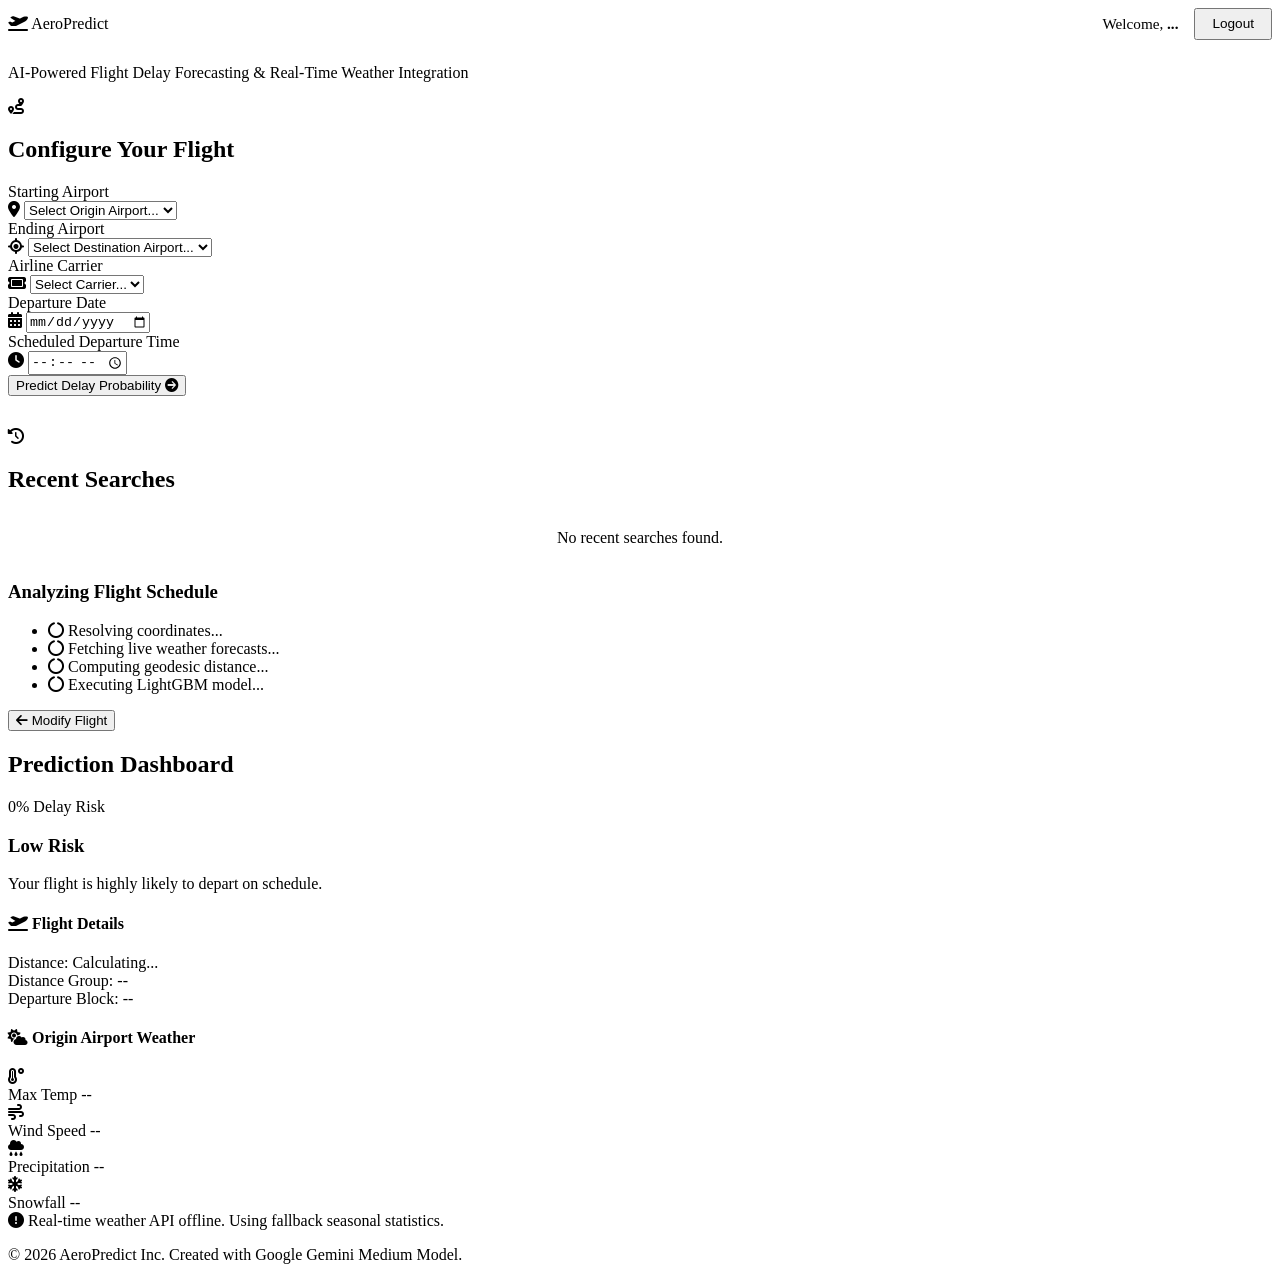
==== flight_delay_app/static/app.html @ 272f3f26 "All Features are working" ====
<!DOCTYPE html>
<html lang="en">
<head>
    <meta charset="UTF-8">
    <meta name="viewport" content="width=device-width, initial-scale=1.0">
    <title>AeroPredict | Advanced Flight Delay Forecasting</title>
    <!-- Google Fonts -->
    <link rel="preconnect" href="https://fonts.googleapis.com">
    <link rel="preconnect" href="https://fonts.gstatic.com" crossorigin>
    <link href="https://fonts.googleapis.com/css2?family=Inter:wght@300;400;500;600&family=Outfit:wght@400;500;600;700;800&display=swap" rel="stylesheet">
    <!-- FontAwesome Icons -->
    <link rel="stylesheet" href="https://cdnjs.cloudflare.com/ajax/libs/font-awesome/6.4.0/css/all.min.css">
    <!-- Custom CSS -->
    <link rel="stylesheet" href="/style.css">
</head>
<body>
    <div class="bg-gradient"></div>
    <div class="bg-glow"></div>

    <div class="app-container">
        <!-- Header Section -->
        <header class="app-header animate-fade-in">
            <div class="header-top" style="display: flex; justify-content: space-between; align-items: center; margin-bottom: 1.5rem;">
                <div class="logo" style="margin-bottom: 0;">
                    <i class="fa-solid fa-plane-departure brand-icon"></i>
                    <span class="brand-name">Aero<span>Predict</span></span>
                </div>
                <div class="user-profile" style="display: flex; align-items: center; gap: 1rem;">
                    <span id="welcome-message" style="color: var(--text-muted); font-size: 0.95rem;">Welcome, <strong id="user-name-display" style="color: var(--text-main);">...</strong></span>
                    <button id="logout-btn" class="nav-btn btn-secondary" style="padding: 0.4rem 1rem; font-size: 0.85rem; cursor: pointer;">Logout</button>
                </div>
            </div>
            <p class="brand-tagline">AI-Powered Flight Delay Forecasting & Real-Time Weather Integration</p>
        </header>

        <main class="main-content">
            <!-- Form Card -->
            <section class="card form-card animate-slide-up" id="prediction-section">
                <div class="card-header">
                    <i class="fa-solid fa-route card-icon"></i>
                    <h2>Configure Your Flight</h2>
                </div>
                <form id="delay-form">
                    <div class="form-grid">
                        <!-- Origin Airport -->
                        <div class="input-group">
                            <label for="start_airport">Starting Airport</label>
                            <div class="select-wrapper">
                                <i class="fa-solid fa-location-dot input-icon"></i>
                                <select id="start_airport" required>
                                    <option value="" disabled selected>Select Origin Airport...</option>
                                </select>
                            </div>
                        </div>

                        <!-- Destination Airport -->
                        <div class="input-group">
                            <label for="end_airport">Ending Airport</label>
                            <div class="select-wrapper">
                                <i class="fa-solid fa-location-crosshairs input-icon"></i>
                                <select id="end_airport" required>
                                    <option value="" disabled selected>Select Destination Airport...</option>
                                </select>
                            </div>
                        </div>

                        <!-- Airline Carrier -->
                        <div class="input-group full-width">
                            <label for="carrier">Airline Carrier</label>
                            <div class="select-wrapper">
                                <i class="fa-solid fa-ticket input-icon"></i>
                                <select id="carrier" required>
                                    <option value="" disabled selected>Select Carrier...</option>
                                </select>
                            </div>
                        </div>

                        <!-- Date -->
                        <div class="input-group">
                            <label for="date">Departure Date</label>
                            <div class="input-wrapper">
                                <i class="fa-solid fa-calendar-days input-icon"></i>
                                <input type="date" id="date" required>
                            </div>
                        </div>

                        <!-- Time -->
                        <div class="input-group">
                            <label for="time">Scheduled Departure Time</label>
                            <div class="input-wrapper">
                                <i class="fa-solid fa-clock input-icon"></i>
                                <input type="time" id="time" required>
                            </div>
                        </div>
                    </div>

                    <button type="submit" class="submit-btn" id="submit-btn">
                        <span>Predict Delay Probability</span>
                        <i class="fa-solid fa-circle-arrow-right btn-icon"></i>
                    </button>
                </form>
            </section>

            <!-- Recent Searches Card -->
            <section class="card form-card animate-slide-up" id="history-section" style="margin-top: 2rem;">
                <div class="card-header">
                    <i class="fa-solid fa-clock-rotate-left card-icon"></i>
                    <h2>Recent Searches</h2>
                </div>
                <div id="history-list" class="history-grid">
                    <p class="history-empty" style="color: var(--text-muted); text-align: center; padding: 1rem;">No recent searches found.</p>
                </div>
            </section>

            <!-- Loading overlay -->
            <div class="loading-overlay hidden" id="loading-overlay">
                <div class="loader-card">
                    <div class="radar-spin">
                        <div class="radar-line"></div>
                    </div>
                    <h3 id="loader-title">Analyzing Flight Schedule</h3>
                    <ul class="loader-steps">
                        <li id="step-coords" class="pending"><i class="fa-solid fa-circle-notch fa-spin"></i> Resolving coordinates...</li>
                        <li id="step-weather" class="pending"><i class="fa-solid fa-circle-notch"></i> Fetching live weather forecasts...</li>
                        <li id="step-distance" class="pending"><i class="fa-solid fa-circle-notch"></i> Computing geodesic distance...</li>
                        <li id="step-model" class="pending"><i class="fa-solid fa-circle-notch"></i> Executing LightGBM model...</li>
                    </ul>
                </div>
            </div>

            <!-- Results Card -->
            <section class="card results-card hidden animate-slide-up" id="results-section">
                <div class="results-header">
                    <button class="back-btn" id="back-btn">
                        <i class="fa-solid fa-arrow-left"></i> Modify Flight
                    </button>
                    <h2>Prediction Dashboard</h2>
                </div>

                <div class="results-grid">
                    <!-- Gauge Score -->
                    <div class="gauge-container">
                        <div class="gauge-card">
                            <div class="gauge-track">
                                <div class="gauge-fill" id="gauge-fill"></div>
                                <div class="gauge-cover">
                                    <span class="gauge-percent" id="gauge-value">0%</span>
                                    <span class="gauge-label">Delay Risk</span>
                                </div>
                            </div>
                            <h3 id="risk-category" class="risk-low">Low Risk</h3>
                            <p id="risk-desc">Your flight is highly likely to depart on schedule.</p>
                        </div>
                    </div>

                    <!-- Metrics details -->
                    <div class="metrics-details">
                        <!-- Flight Details Card -->
                        <div class="sub-card flight-metrics">
                            <h4><i class="fa-solid fa-plane-departure"></i> Flight Details</h4>
                            <div class="metric-row">
                                <span class="label">Distance:</span>
                                <span class="value" id="res-distance">Calculating...</span>
                            </div>
                            <div class="metric-row">
                                <span class="label">Distance Group:</span>
                                <span class="value" id="res-dist-group">--</span>
                            </div>
                            <div class="metric-row">
                                <span class="label">Departure Block:</span>
                                <span class="value" id="res-dep-block">--</span>
                            </div>
                        </div>

                        <!-- Weather Details Card -->
                        <div class="sub-card weather-metrics">
                            <h4><i class="fa-solid fa-cloud-sun"></i> Origin Airport Weather</h4>
                            <div class="weather-grid-details">
                                <div class="weather-item">
                                    <i class="fa-solid fa-temperature-high weather-icon temp"></i>
                                    <div class="weather-data">
                                        <span class="label">Max Temp</span>
                                        <span class="value" id="res-tmax">--</span>
                                    </div>
                                </div>
                                <div class="weather-item">
                                    <i class="fa-solid fa-wind weather-icon wind"></i>
                                    <div class="weather-data">
                                        <span class="label">Wind Speed</span>
                                        <span class="value" id="res-wind">--</span>
                                    </div>
                                </div>
                                <div class="weather-item">
                                    <i class="fa-solid fa-cloud-rain weather-icon rain"></i>
                                    <div class="weather-data">
                                        <span class="label">Precipitation</span>
                                        <span class="value" id="res-prcp">--</span>
                                    </div>
                                </div>
                                <div class="weather-item">
                                    <i class="fa-solid fa-snowflake weather-icon snow"></i>
                                    <div class="weather-data">
                                        <span class="label">Snowfall</span>
                                        <span class="value" id="res-snow">--</span>
                                    </div>
                                </div>
                            </div>
                            <div class="fallback-note hidden" id="weather-fallback-note">
                                <i class="fa-solid fa-circle-exclamation"></i> Real-time weather API offline. Using fallback seasonal statistics.
                            </div>
                        </div>
                    </div>
                </div>
            </section>
        </main>
        
        <footer class="app-footer animate-fade-in">
            <p>&copy; 2026 AeroPredict Inc. Created with Google Gemini Medium Model.</p>
        </footer>
    </div>

    <!-- Custom Script -->
    <script src="/script.js"></script>
</body>
</html>
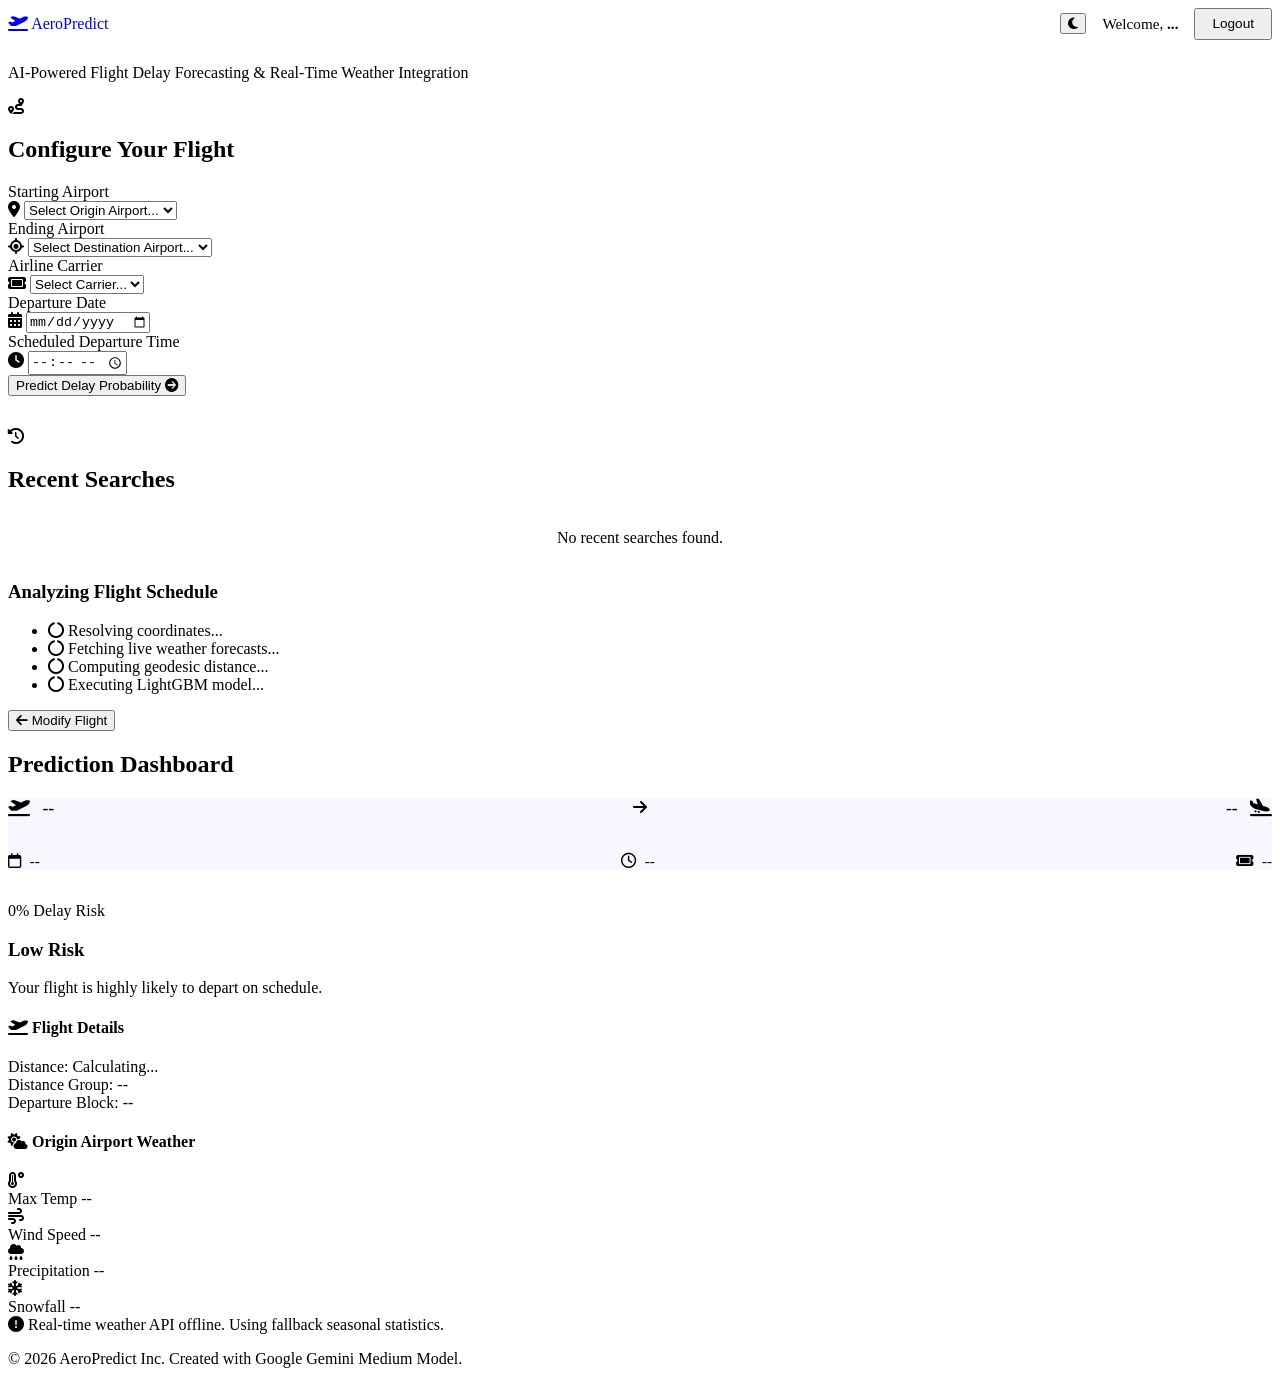
==== commit 5e77e0fa: "Added Dark and light theme and ui enhancements" ====
--- a/flight_delay_app/static/app.html
+++ b/flight_delay_app/static/app.html
@@ -1,5 +1,5 @@
 <!DOCTYPE html>
-<html lang="en">
+<html lang="en" data-theme="dark">
 <head>
     <meta charset="UTF-8">
     <meta name="viewport" content="width=device-width, initial-scale=1.0">
@@ -11,7 +11,9 @@
     <!-- FontAwesome Icons -->
     <link rel="stylesheet" href="https://cdnjs.cloudflare.com/ajax/libs/font-awesome/6.4.0/css/all.min.css">
     <!-- Custom CSS -->
-    <link rel="stylesheet" href="/style.css">
+    <link rel="stylesheet" href="/style.css?v=3">
+    <!-- Anti-FOUC: apply saved theme immediately -->
+    <script>document.documentElement.setAttribute('data-theme', localStorage.getItem('aeropredict_theme') || 'dark');</script>
 </head>
 <body>
     <div class="bg-gradient"></div>
@@ -21,16 +23,23 @@
         <!-- Header Section -->
         <header class="app-header animate-fade-in">
             <div class="header-top" style="display: flex; justify-content: space-between; align-items: center; margin-bottom: 1.5rem;">
-                <div class="logo" style="margin-bottom: 0;">
+                <a href="/" class="logo logo-link" style="margin-bottom: 0; text-decoration: none;">
                     <i class="fa-solid fa-plane-departure brand-icon"></i>
                     <span class="brand-name">Aero<span>Predict</span></span>
-                </div>
+                </a>
                 <div class="user-profile" style="display: flex; align-items: center; gap: 1rem;">
+                    <button class="theme-toggle" id="theme-toggle-btn" aria-label="Toggle dark/light mode" title="Toggle theme">
+                        <div class="toggle-track">
+                            <div class="toggle-thumb">
+                                <i class="fa-solid fa-moon" id="theme-icon"></i>
+                            </div>
+                        </div>
+                    </button>
                     <span id="welcome-message" style="color: var(--text-muted); font-size: 0.95rem;">Welcome, <strong id="user-name-display" style="color: var(--text-main);">...</strong></span>
                     <button id="logout-btn" class="nav-btn btn-secondary" style="padding: 0.4rem 1rem; font-size: 0.85rem; cursor: pointer;">Logout</button>
                 </div>
             </div>
-            <p class="brand-tagline">AI-Powered Flight Delay Forecasting & Real-Time Weather Integration</p>
+            <p class="brand-tagline">AI-Powered Flight Delay Forecasting &amp; Real-Time Weather Integration</p>
         </header>
 
         <main class="main-content">
@@ -135,6 +144,26 @@
                         <i class="fa-solid fa-arrow-left"></i> Modify Flight
                     </button>
                     <h2>Prediction Dashboard</h2>
+                </div>
+
+                <!-- Current Search Overview -->
+                <div class="sub-card" style="margin-bottom: 2rem; background: rgba(99, 102, 241, 0.05); border-color: rgba(99, 102, 241, 0.2);">
+                    <div style="display: flex; align-items: center; justify-content: space-between; margin-bottom: 1rem;">
+                        <div style="flex: 1; text-align: left; font-size: 1.1rem; font-weight: 600;">
+                            <i class="fa-solid fa-plane-departure" style="color: var(--primary); margin-right: 0.5rem;"></i> <span id="res-start-airport">--</span>
+                        </div>
+                        <div style="padding: 0 1rem; color: var(--primary);">
+                            <i class="fa-solid fa-arrow-right"></i>
+                        </div>
+                        <div style="flex: 1; text-align: right; font-size: 1.1rem; font-weight: 600;">
+                            <span id="res-end-airport">--</span> <i class="fa-solid fa-plane-arrival" style="color: var(--primary); margin-left: 0.5rem;"></i>
+                        </div>
+                    </div>
+                    <div style="display: flex; justify-content: space-between; align-items: center; color: var(--text-muted); font-size: 0.95rem; border-top: 1px solid rgba(255,255,255,0.05); padding-top: 1rem;">
+                        <span><i class="fa-regular fa-calendar" style="margin-right: 0.3rem;"></i> <span id="res-date">--</span></span>
+                        <span><i class="fa-regular fa-clock" style="margin-right: 0.3rem;"></i> <span id="res-time">--</span></span>
+                        <span><i class="fa-solid fa-ticket" style="margin-right: 0.3rem;"></i> <span id="res-carrier">--</span></span>
+                    </div>
                 </div>
 
                 <div class="results-grid">
@@ -220,6 +249,6 @@
     </div>
 
     <!-- Custom Script -->
-    <script src="/script.js"></script>
+    <script src="/script.js?v=3"></script>
 </body>
 </html>
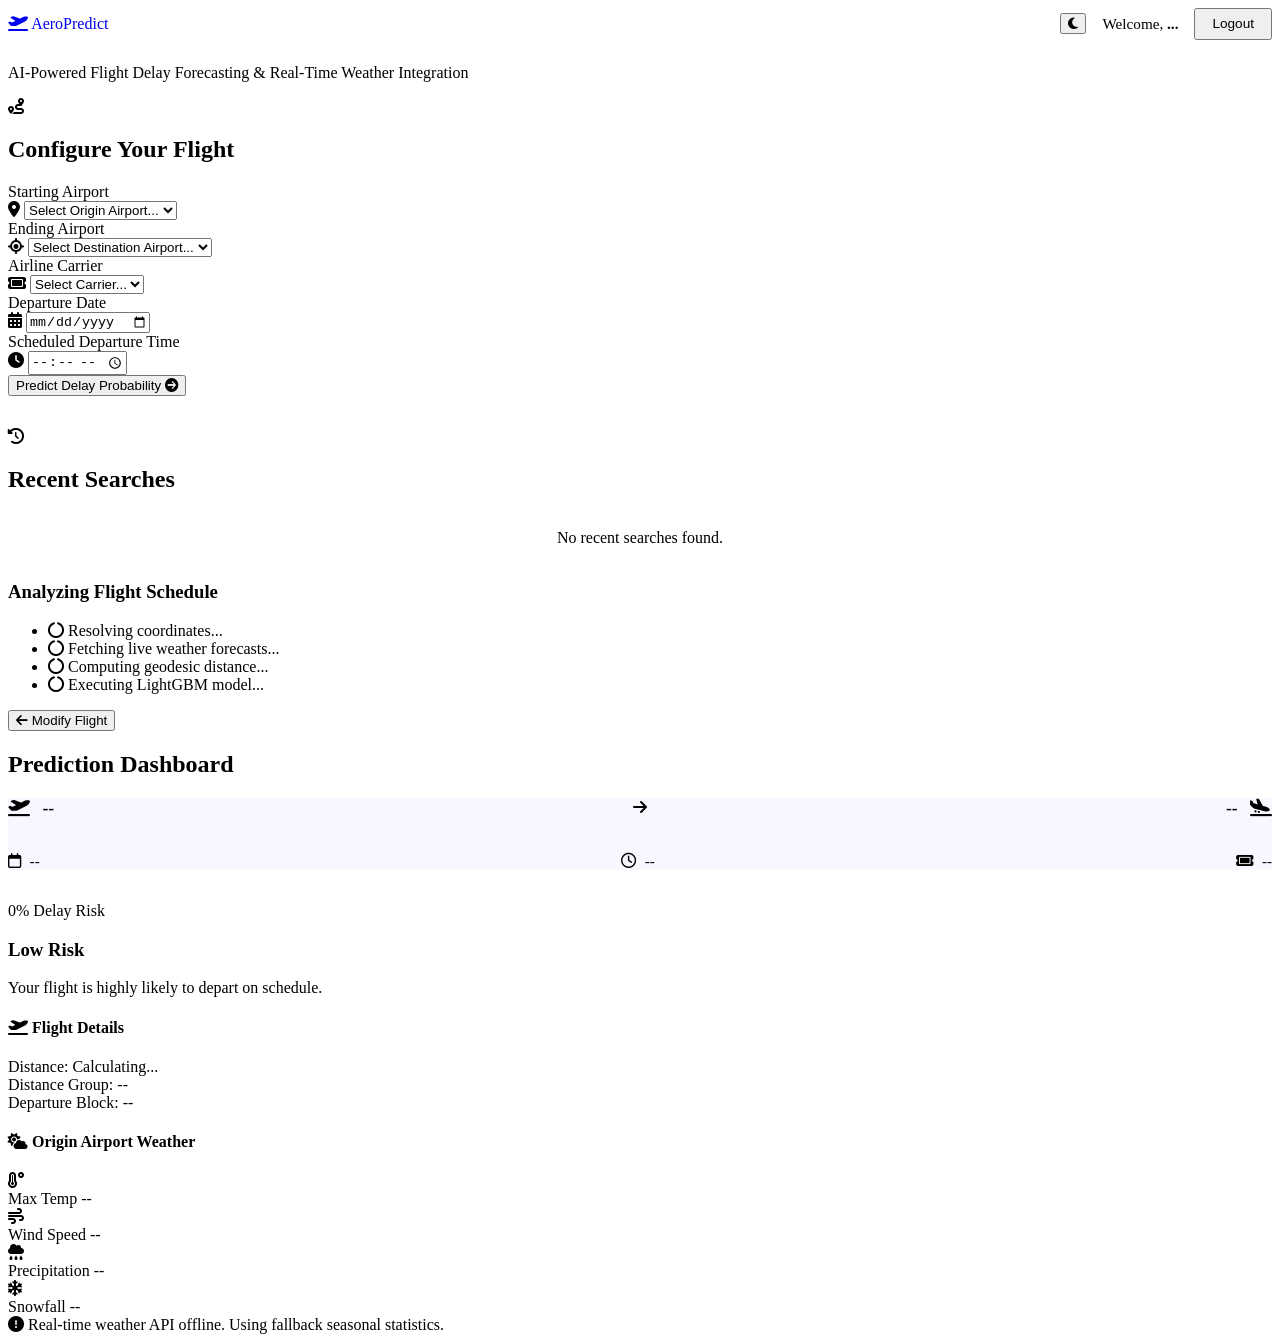
==== commit 06b18290: "Enhanced UI and fixed the bugs" ====
--- a/flight_delay_app/static/app.html
+++ b/flight_delay_app/static/app.html
@@ -11,7 +11,7 @@
     <!-- FontAwesome Icons -->
     <link rel="stylesheet" href="https://cdnjs.cloudflare.com/ajax/libs/font-awesome/6.4.0/css/all.min.css">
     <!-- Custom CSS -->
-    <link rel="stylesheet" href="/style.css?v=3">
+    <link rel="stylesheet" href="/style.css?v=4">
     <!-- Anti-FOUC: apply saved theme immediately -->
     <script>document.documentElement.setAttribute('data-theme', localStorage.getItem('aeropredict_theme') || 'dark');</script>
 </head>
@@ -243,12 +243,10 @@
             </section>
         </main>
         
-        <footer class="app-footer animate-fade-in">
-            <p>&copy; 2026 AeroPredict Inc. Created with Google Gemini Medium Model.</p>
-        </footer>
+        <!-- Footer removed as per user request -->
     </div>
 
     <!-- Custom Script -->
-    <script src="/script.js?v=3"></script>
+    <script src="/script.js?v=4"></script>
 </body>
 </html>
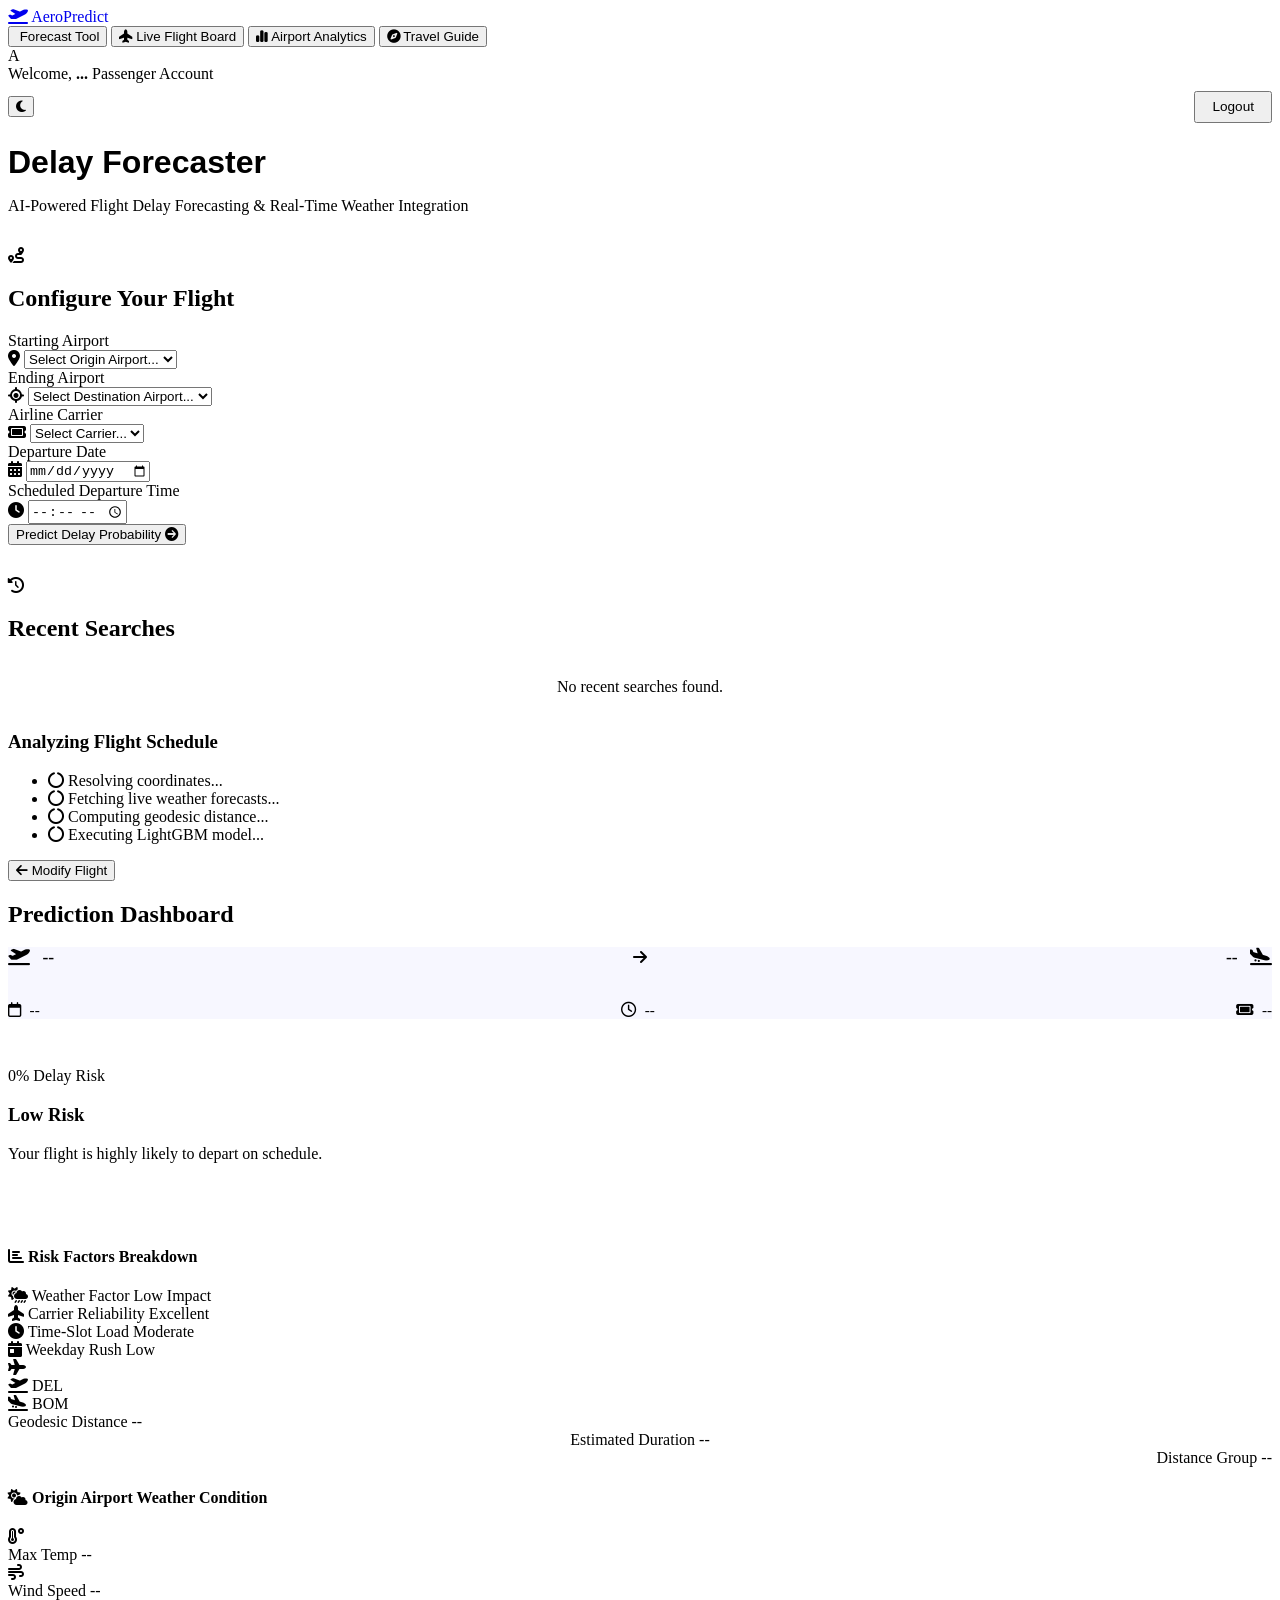
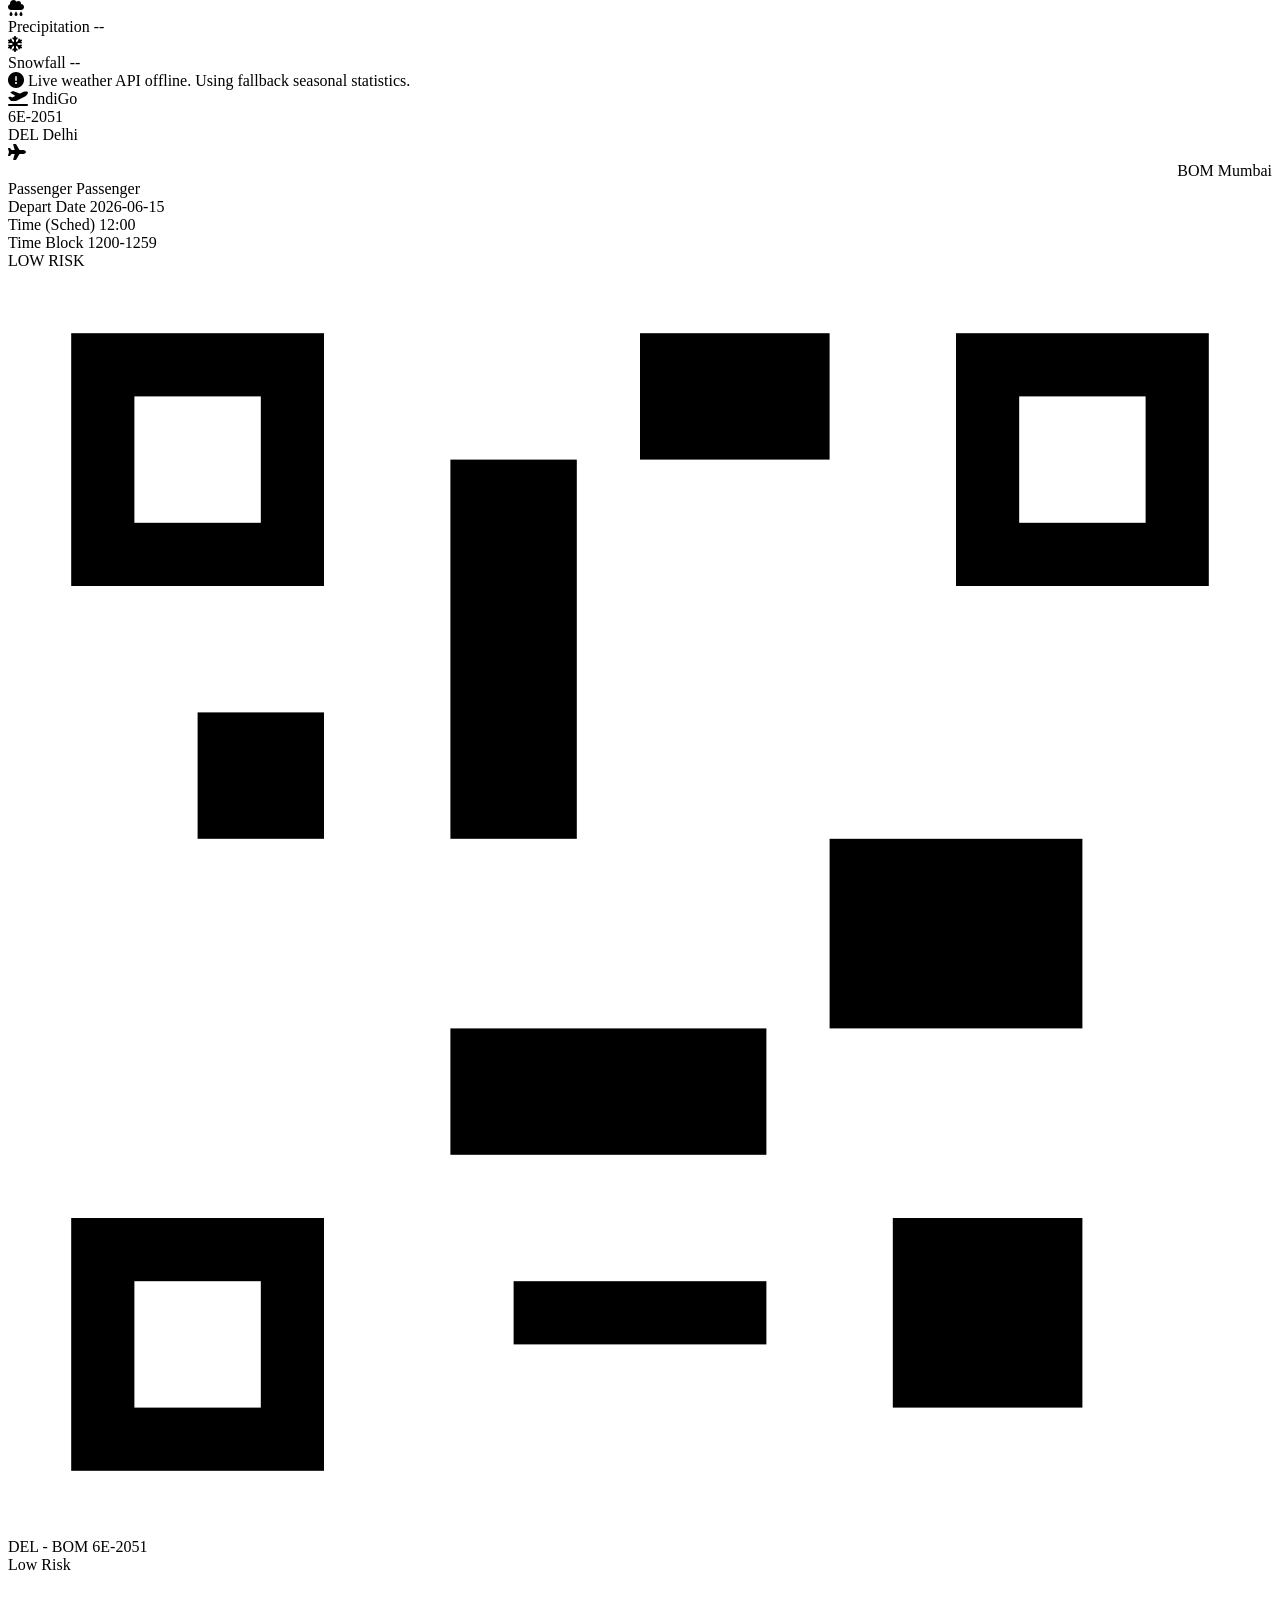
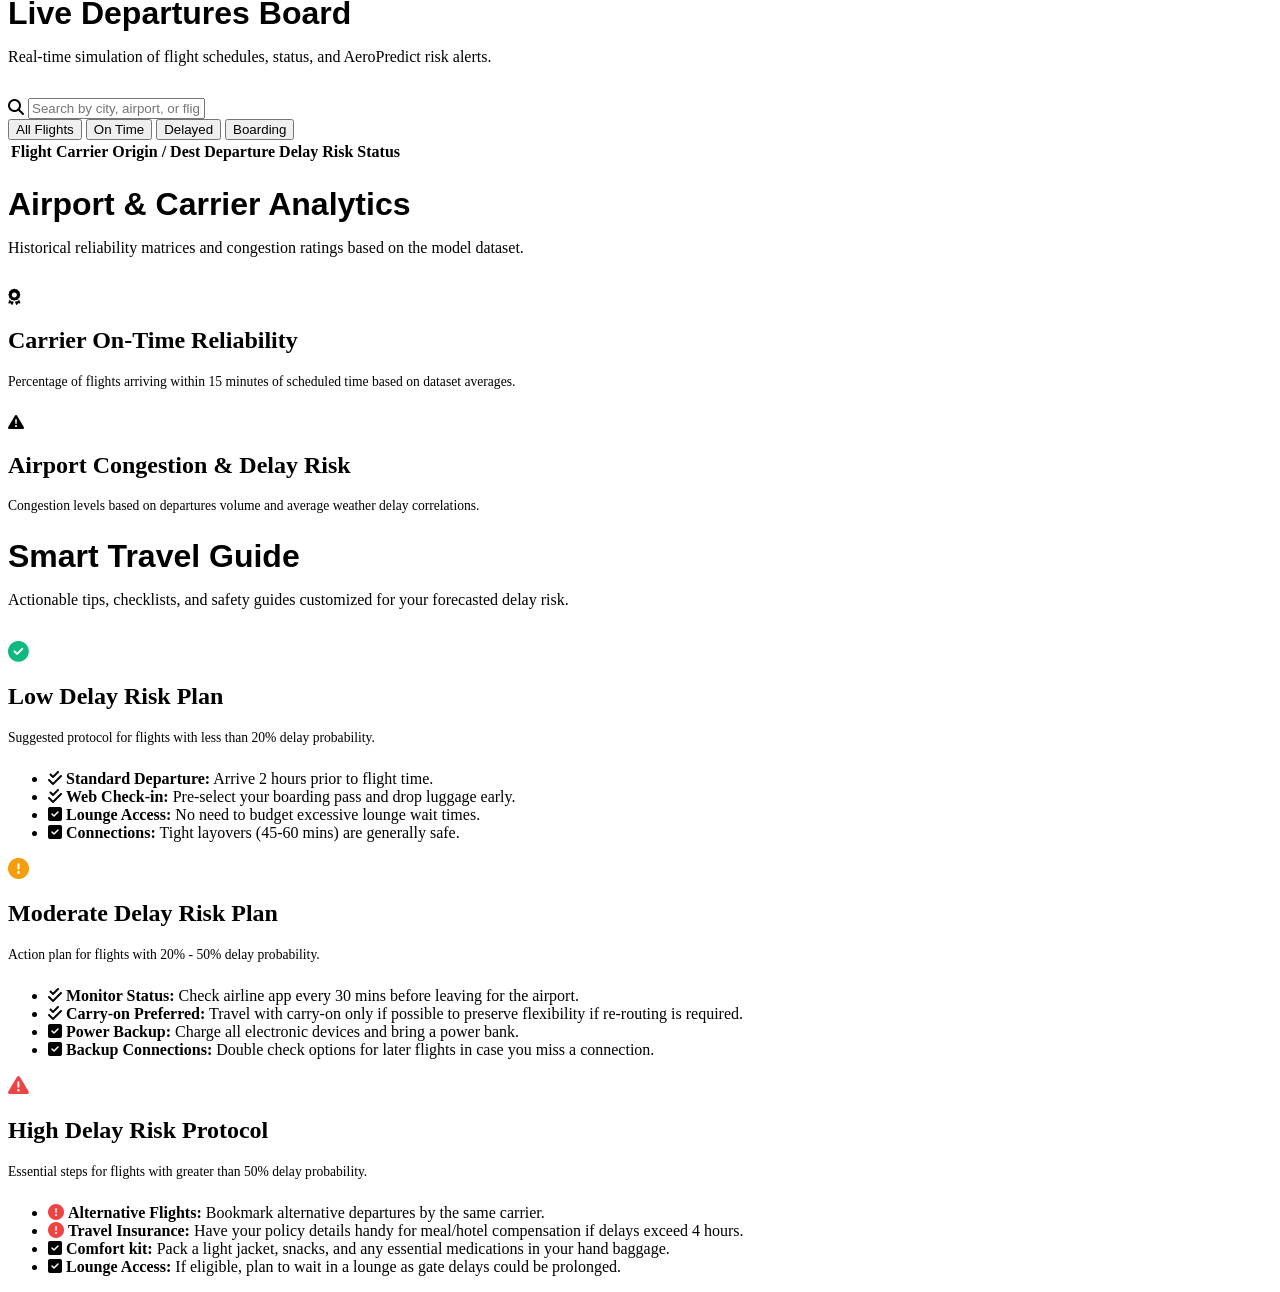
==== commit 801b7816: "Improved UI and added some functionality" ====
--- a/flight_delay_app/static/app.html
+++ b/flight_delay_app/static/app.html
@@ -19,15 +19,44 @@
     <div class="bg-gradient"></div>
     <div class="bg-glow"></div>
 
-    <div class="app-container">
-        <!-- Header Section -->
-        <header class="app-header animate-fade-in">
-            <div class="header-top" style="display: flex; justify-content: space-between; align-items: center; margin-bottom: 1.5rem;">
-                <a href="/" class="logo logo-link" style="margin-bottom: 0; text-decoration: none;">
+    <div class="dashboard-layout">
+        <!-- Sidebar Navigation -->
+        <aside class="sidebar animate-fade-in">
+            <div class="sidebar-header">
+                <a href="/" class="logo" style="text-decoration: none;">
                     <i class="fa-solid fa-plane-departure brand-icon"></i>
                     <span class="brand-name">Aero<span>Predict</span></span>
                 </a>
-                <div class="user-profile" style="display: flex; align-items: center; gap: 1rem;">
+            </div>
+            
+            <nav class="sidebar-nav">
+                <button class="sidebar-btn active" data-tab="forecast-tab">
+                    <i class="fa-solid fa-radar"></i>
+                    <span>Forecast Tool</span>
+                </button>
+                <button class="sidebar-btn" data-tab="liveboard-tab">
+                    <i class="fa-solid fa-plane-up"></i>
+                    <span>Live Flight Board</span>
+                </button>
+                <button class="sidebar-btn" data-tab="analytics-tab">
+                    <i class="fa-solid fa-chart-simple"></i>
+                    <span>Airport Analytics</span>
+                </button>
+                <button class="sidebar-btn" data-tab="guide-tab">
+                    <i class="fa-solid fa-compass"></i>
+                    <span>Travel Guide</span>
+                </button>
+            </nav>
+
+            <div class="sidebar-footer">
+                <div class="sidebar-user-card">
+                    <div class="user-avatar" id="user-avatar-initial">A</div>
+                    <div class="user-details">
+                        <span class="name" id="sidebar-user-name">Welcome, <strong id="user-name-display">...</strong></span>
+                        <span class="role">Passenger Account</span>
+                    </div>
+                </div>
+                <div style="display: flex; align-items: center; justify-content: space-between; padding-top: 0.5rem;">
                     <button class="theme-toggle" id="theme-toggle-btn" aria-label="Toggle dark/light mode" title="Toggle theme">
                         <div class="toggle-track">
                             <div class="toggle-thumb">
@@ -35,215 +64,501 @@
                             </div>
                         </div>
                     </button>
-                    <span id="welcome-message" style="color: var(--text-muted); font-size: 0.95rem;">Welcome, <strong id="user-name-display" style="color: var(--text-main);">...</strong></span>
                     <button id="logout-btn" class="nav-btn btn-secondary" style="padding: 0.4rem 1rem; font-size: 0.85rem; cursor: pointer;">Logout</button>
                 </div>
             </div>
-            <p class="brand-tagline">AI-Powered Flight Delay Forecasting &amp; Real-Time Weather Integration</p>
-        </header>
-
-        <main class="main-content">
-            <!-- Form Card -->
-            <section class="card form-card animate-slide-up" id="prediction-section">
-                <div class="card-header">
-                    <i class="fa-solid fa-route card-icon"></i>
-                    <h2>Configure Your Flight</h2>
+        </aside>
+
+        <!-- Main Dashboard Content -->
+        <main class="dashboard-content">
+            
+            <!-- TAB 1: FORECAST TOOL -->
+            <div id="forecast-tab" class="tab-panel active">
+                <header class="app-header animate-fade-in" style="text-align: left; margin-bottom: 2rem;">
+                    <h1 style="font-family: 'Outfit', sans-serif; font-size: 2rem; font-weight: 700; margin-bottom: 0.5rem;">Delay Forecaster</h1>
+                    <p class="brand-tagline">AI-Powered Flight Delay Forecasting &amp; Real-Time Weather Integration</p>
+                </header>
+
+                <!-- Form Card -->
+                <section class="card form-card animate-slide-up" id="prediction-section">
+                    <div class="card-header">
+                        <i class="fa-solid fa-route card-icon"></i>
+                        <h2>Configure Your Flight</h2>
+                    </div>
+                    <form id="delay-form">
+                        <div class="form-grid">
+                            <!-- Origin Airport -->
+                            <div class="input-group">
+                                <label for="start_airport">Starting Airport</label>
+                                <div class="select-wrapper">
+                                    <i class="fa-solid fa-location-dot input-icon"></i>
+                                    <select id="start_airport" required>
+                                        <option value="" disabled selected>Select Origin Airport...</option>
+                                    </select>
+                                </div>
+                            </div>
+
+                            <!-- Destination Airport -->
+                            <div class="input-group">
+                                <label for="end_airport">Ending Airport</label>
+                                <div class="select-wrapper">
+                                    <i class="fa-solid fa-location-crosshairs input-icon"></i>
+                                    <select id="end_airport" required>
+                                        <option value="" disabled selected>Select Destination Airport...</option>
+                                    </select>
+                                </div>
+                            </div>
+
+                            <!-- Airline Carrier -->
+                            <div class="input-group full-width">
+                                <label for="carrier">Airline Carrier</label>
+                                <div class="select-wrapper">
+                                    <i class="fa-solid fa-ticket input-icon"></i>
+                                    <select id="carrier" required>
+                                        <option value="" disabled selected>Select Carrier...</option>
+                                    </select>
+                                </div>
+                            </div>
+
+                            <!-- Date -->
+                            <div class="input-group">
+                                <label for="date">Departure Date</label>
+                                <div class="input-wrapper">
+                                    <i class="fa-solid fa-calendar-days input-icon"></i>
+                                    <input type="date" id="date" required>
+                                </div>
+                            </div>
+
+                            <!-- Time -->
+                            <div class="input-group">
+                                <label for="time">Scheduled Departure Time</label>
+                                <div class="input-wrapper">
+                                    <i class="fa-solid fa-clock input-icon"></i>
+                                    <input type="time" id="time" required>
+                                </div>
+                            </div>
+                        </div>
+
+                        <button type="submit" class="submit-btn" id="submit-btn">
+                            <span>Predict Delay Probability</span>
+                            <i class="fa-solid fa-circle-arrow-right btn-icon"></i>
+                        </button>
+                    </form>
+                </section>
+
+                <!-- Recent Searches Card -->
+                <section class="card form-card animate-slide-up" id="history-section" style="margin-top: 2rem;">
+                    <div class="card-header">
+                        <i class="fa-solid fa-clock-rotate-left card-icon"></i>
+                        <h2>Recent Searches</h2>
+                    </div>
+                    <div id="history-list" class="history-grid">
+                        <p class="history-empty" style="color: var(--text-muted); text-align: center; padding: 1rem;">No recent searches found.</p>
+                    </div>
+                </section>
+
+                <!-- Loading overlay -->
+                <div class="loading-overlay hidden" id="loading-overlay">
+                    <div class="loader-card">
+                        <div class="radar-spin">
+                            <div class="radar-line"></div>
+                        </div>
+                        <h3 id="loader-title">Analyzing Flight Schedule</h3>
+                        <ul class="loader-steps">
+                            <li id="step-coords" class="pending"><i class="fa-solid fa-circle-notch fa-spin"></i> Resolving coordinates...</li>
+                            <li id="step-weather" class="pending"><i class="fa-solid fa-circle-notch"></i> Fetching live weather forecasts...</li>
+                            <li id="step-distance" class="pending"><i class="fa-solid fa-circle-notch"></i> Computing geodesic distance...</li>
+                            <li id="step-model" class="pending"><i class="fa-solid fa-circle-notch"></i> Executing LightGBM model...</li>
+                        </ul>
+                    </div>
                 </div>
-                <form id="delay-form">
-                    <div class="form-grid">
-                        <!-- Origin Airport -->
-                        <div class="input-group">
-                            <label for="start_airport">Starting Airport</label>
-                            <div class="select-wrapper">
-                                <i class="fa-solid fa-location-dot input-icon"></i>
-                                <select id="start_airport" required>
-                                    <option value="" disabled selected>Select Origin Airport...</option>
-                                </select>
-                            </div>
-                        </div>
-
-                        <!-- Destination Airport -->
-                        <div class="input-group">
-                            <label for="end_airport">Ending Airport</label>
-                            <div class="select-wrapper">
-                                <i class="fa-solid fa-location-crosshairs input-icon"></i>
-                                <select id="end_airport" required>
-                                    <option value="" disabled selected>Select Destination Airport...</option>
-                                </select>
-                            </div>
-                        </div>
-
-                        <!-- Airline Carrier -->
-                        <div class="input-group full-width">
-                            <label for="carrier">Airline Carrier</label>
-                            <div class="select-wrapper">
-                                <i class="fa-solid fa-ticket input-icon"></i>
-                                <select id="carrier" required>
-                                    <option value="" disabled selected>Select Carrier...</option>
-                                </select>
-                            </div>
-                        </div>
-
-                        <!-- Date -->
-                        <div class="input-group">
-                            <label for="date">Departure Date</label>
-                            <div class="input-wrapper">
-                                <i class="fa-solid fa-calendar-days input-icon"></i>
-                                <input type="date" id="date" required>
-                            </div>
-                        </div>
-
-                        <!-- Time -->
-                        <div class="input-group">
-                            <label for="time">Scheduled Departure Time</label>
-                            <div class="input-wrapper">
-                                <i class="fa-solid fa-clock input-icon"></i>
-                                <input type="time" id="time" required>
-                            </div>
-                        </div>
-                    </div>
-
-                    <button type="submit" class="submit-btn" id="submit-btn">
-                        <span>Predict Delay Probability</span>
-                        <i class="fa-solid fa-circle-arrow-right btn-icon"></i>
-                    </button>
-                </form>
-            </section>
-
-            <!-- Recent Searches Card -->
-            <section class="card form-card animate-slide-up" id="history-section" style="margin-top: 2rem;">
-                <div class="card-header">
-                    <i class="fa-solid fa-clock-rotate-left card-icon"></i>
-                    <h2>Recent Searches</h2>
-                </div>
-                <div id="history-list" class="history-grid">
-                    <p class="history-empty" style="color: var(--text-muted); text-align: center; padding: 1rem;">No recent searches found.</p>
-                </div>
-            </section>
-
-            <!-- Loading overlay -->
-            <div class="loading-overlay hidden" id="loading-overlay">
-                <div class="loader-card">
-                    <div class="radar-spin">
-                        <div class="radar-line"></div>
-                    </div>
-                    <h3 id="loader-title">Analyzing Flight Schedule</h3>
-                    <ul class="loader-steps">
-                        <li id="step-coords" class="pending"><i class="fa-solid fa-circle-notch fa-spin"></i> Resolving coordinates...</li>
-                        <li id="step-weather" class="pending"><i class="fa-solid fa-circle-notch"></i> Fetching live weather forecasts...</li>
-                        <li id="step-distance" class="pending"><i class="fa-solid fa-circle-notch"></i> Computing geodesic distance...</li>
-                        <li id="step-model" class="pending"><i class="fa-solid fa-circle-notch"></i> Executing LightGBM model...</li>
-                    </ul>
+
+                <!-- Results Card -->
+                <section class="card results-card hidden animate-slide-up" id="results-section">
+                    <div class="results-header">
+                        <button class="back-btn" id="back-btn">
+                            <i class="fa-solid fa-arrow-left"></i> Modify Flight
+                        </button>
+                        <h2>Prediction Dashboard</h2>
+                    </div>
+
+                    <!-- Current Search Overview -->
+                    <div class="sub-card" style="margin-bottom: 1.5rem; background: rgba(99, 102, 241, 0.05); border-color: rgba(99, 102, 241, 0.2);">
+                        <div style="display: flex; align-items: center; justify-content: space-between; margin-bottom: 1rem;">
+                            <div style="flex: 1; text-align: left; font-size: 1.1rem; font-weight: 600;">
+                                <i class="fa-solid fa-plane-departure" style="color: var(--primary); margin-right: 0.5rem;"></i> <span id="res-start-airport">--</span>
+                            </div>
+                            <div style="padding: 0 1rem; color: var(--primary);">
+                                <i class="fa-solid fa-arrow-right"></i>
+                            </div>
+                            <div style="flex: 1; text-align: right; font-size: 1.1rem; font-weight: 600;">
+                                <span id="res-end-airport">--</span> <i class="fa-solid fa-plane-arrival" style="color: var(--primary); margin-left: 0.5rem;"></i>
+                            </div>
+                        </div>
+                        <div style="display: flex; justify-content: space-between; align-items: center; color: var(--text-muted); font-size: 0.95rem; border-top: 1px solid rgba(255,255,255,0.05); padding-top: 1rem;">
+                            <span><i class="fa-regular fa-calendar" style="margin-right: 0.3rem;"></i> <span id="res-date">--</span></span>
+                            <span><i class="fa-regular fa-clock" style="margin-right: 0.3rem;"></i> <span id="res-time">--</span></span>
+                            <span><i class="fa-solid fa-ticket" style="margin-right: 0.3rem;"></i> <span id="res-carrier">--</span></span>
+                        </div>
+                    </div>
+
+                    <div class="results-grid">
+                        <!-- Left Panel: Gauge & Factors -->
+                        <div style="display: flex; flex-direction: column; gap: 1.5rem;">
+                            
+                            <!-- Gauge Card -->
+                            <div class="sub-card gauge-container" style="padding: 1.5rem 0;">
+                                <div class="gauge-card">
+                                    <div class="gauge-track">
+                                        <div class="gauge-fill" id="gauge-fill"></div>
+                                        <div class="gauge-cover">
+                                            <span class="gauge-percent" id="gauge-value">0%</span>
+                                            <span class="gauge-label">Delay Risk</span>
+                                        </div>
+                                    </div>
+                                    <h3 id="risk-category" class="risk-low">Low Risk</h3>
+                                    <p id="risk-desc">Your flight is highly likely to depart on schedule.</p>
+                                </div>
+                            </div>
+
+                            <!-- Risk Factors Breakdown -->
+                            <div class="sub-card">
+                                <h4><i class="fa-solid fa-chart-bar"></i> Risk Factors Breakdown</h4>
+                                <div class="factor-breakdown-card" id="factors-container">
+                                    <!-- Weather Impact -->
+                                    <div class="factor-row">
+                                        <div class="factor-info">
+                                            <span class="factor-label"><i class="fa-solid fa-cloud-sun-rain"></i> Weather Factor</span>
+                                            <span class="factor-value" id="factor-weather-val">Low Impact</span>
+                                        </div>
+                                        <div class="factor-progress">
+                                            <div class="factor-progress-fill low" id="factor-weather-fill" style="width: 20%;"></div>
+                                        </div>
+                                    </div>
+                                    <!-- Airline Reliability -->
+                                    <div class="factor-row">
+                                        <div class="factor-info">
+                                            <span class="factor-label"><i class="fa-solid fa-plane-up"></i> Carrier Reliability</span>
+                                            <span class="factor-value" id="factor-carrier-val">Excellent</span>
+                                        </div>
+                                        <div class="factor-progress">
+                                            <div class="factor-progress-fill low" id="factor-carrier-fill" style="width: 15%;"></div>
+                                        </div>
+                                    </div>
+                                    <!-- Time of Day Congestion -->
+                                    <div class="factor-row">
+                                        <div class="factor-info">
+                                            <span class="factor-label"><i class="fa-solid fa-clock"></i> Time-Slot Load</span>
+                                            <span class="factor-value" id="factor-time-val">Moderate</span>
+                                        </div>
+                                        <div class="factor-progress">
+                                            <div class="factor-progress-fill med" id="factor-time-fill" style="width: 45%;"></div>
+                                        </div>
+                                    </div>
+                                    <!-- Day of Week Congestion -->
+                                    <div class="factor-row">
+                                        <div class="factor-info">
+                                            <span class="factor-label"><i class="fa-solid fa-calendar-day"></i> Weekday Rush</span>
+                                            <span class="factor-value" id="factor-day-val">Low</span>
+                                        </div>
+                                        <div class="factor-progress">
+                                            <div class="factor-progress-fill low" id="factor-day-fill" style="width: 25%;"></div>
+                                        </div>
+                                    </div>
+                                </div>
+                            </div>
+
+                        </div>
+
+                        <!-- Right Panel: Route Visualizer & Weather Details & Digital Pass -->
+                        <div class="metrics-details">
+                            
+                            <!-- Route Visualizer -->
+                            <div class="route-visualizer">
+                                <div class="route-track">
+                                    <div class="route-line"></div>
+                                    <div class="route-plane"><i class="fa-solid fa-plane"></i></div>
+                                    <div class="route-node origin">
+                                        <i class="fa-solid fa-plane-departure"></i>
+                                        <span id="route-start-code">DEL</span>
+                                    </div>
+                                    <div class="route-node destination">
+                                        <i class="fa-solid fa-plane-arrival"></i>
+                                        <span id="route-end-code">BOM</span>
+                                    </div>
+                                </div>
+                                <div class="route-meta">
+                                    <div class="route-meta-item">
+                                        <span>Geodesic Distance</span>
+                                        <span class="val" id="res-distance">--</span>
+                                    </div>
+                                    <div class="route-meta-item" style="text-align: center;">
+                                        <span>Estimated Duration</span>
+                                        <span class="val" id="res-duration">--</span>
+                                    </div>
+                                    <div class="route-meta-item" style="text-align: right;">
+                                        <span>Distance Group</span>
+                                        <span class="val" id="res-dist-group">--</span>
+                                    </div>
+                                </div>
+                            </div>
+
+                            <!-- Weather Card -->
+                            <div class="sub-card weather-metrics">
+                                <h4><i class="fa-solid fa-cloud-sun"></i> Origin Airport Weather Condition</h4>
+                                <div class="weather-grid-details">
+                                    <div class="weather-item">
+                                        <i class="fa-solid fa-temperature-high weather-icon temp"></i>
+                                        <div class="weather-data">
+                                            <span class="label">Max Temp</span>
+                                            <span class="value" id="res-tmax">--</span>
+                                        </div>
+                                    </div>
+                                    <div class="weather-item">
+                                        <i class="fa-solid fa-wind weather-icon wind"></i>
+                                        <div class="weather-data">
+                                            <span class="label">Wind Speed</span>
+                                            <span class="value" id="res-wind">--</span>
+                                        </div>
+                                    </div>
+                                    <div class="weather-item">
+                                        <i class="fa-solid fa-cloud-rain weather-icon rain"></i>
+                                        <div class="weather-data">
+                                            <span class="label">Precipitation</span>
+                                            <span class="value" id="res-prcp">--</span>
+                                        </div>
+                                    </div>
+                                    <div class="weather-item">
+                                        <i class="fa-solid fa-snowflake weather-icon snow"></i>
+                                        <div class="weather-data">
+                                            <span class="label">Snowfall</span>
+                                            <span class="value" id="res-snow">--</span>
+                                        </div>
+                                    </div>
+                                </div>
+                                <div class="fallback-note hidden" id="weather-fallback-note">
+                                    <i class="fa-solid fa-circle-exclamation"></i> Live weather API offline. Using fallback seasonal statistics.
+                                </div>
+                            </div>
+
+                            <!-- Digital Boarding Pass -->
+                            <div class="digital-boarding-pass">
+                                <div class="boarding-pass-main">
+                                    <div class="pass-header">
+                                        <div class="airline" id="pass-airline-name">
+                                            <i class="fa-solid fa-plane-departure"></i>
+                                            <span>IndiGo</span>
+                                        </div>
+                                        <div class="flight-number" id="pass-flight-number">6E-2051</div>
+                                    </div>
+                                    
+                                    <div class="pass-flight-path">
+                                        <div class="pass-airport">
+                                            <span class="code" id="pass-origin-code">DEL</span>
+                                            <span class="city" id="pass-origin-name">Delhi</span>
+                                        </div>
+                                        <div class="pass-plane-icon">
+                                            <i class="fa-solid fa-plane"></i>
+                                        </div>
+                                        <div class="pass-airport" style="text-align: right;">
+                                            <span class="code" id="pass-dest-code">BOM</span>
+                                            <span class="city" id="pass-dest-name">Mumbai</span>
+                                        </div>
+                                    </div>
+
+                                    <div class="pass-details">
+                                        <div class="pass-detail-item">
+                                            <span class="label">Passenger</span>
+                                            <span class="val" id="pass-passenger-name">Passenger</span>
+                                        </div>
+                                        <div class="pass-detail-item">
+                                            <span class="label">Depart Date</span>
+                                            <span class="val" id="pass-date">2026-06-15</span>
+                                        </div>
+                                        <div class="pass-detail-item">
+                                            <span class="label">Time (Sched)</span>
+                                            <span class="val" id="pass-time">12:00</span>
+                                        </div>
+                                        <div class="pass-detail-item">
+                                            <span class="label">Time Block</span>
+                                            <span class="val" id="res-dep-block">1200-1259</span>
+                                        </div>
+                                    </div>
+
+                                    <div class="pass-risk-stamp" id="pass-risk-stamp">LOW RISK</div>
+                                    
+                                    <div class="boarding-pass-barcode" id="pass-barcode">
+                                        <!-- Generated barcode bars -->
+                                    </div>
+                                </div>
+                                <div class="boarding-pass-stub">
+                                    <div class="pass-qrcode" id="pass-qrcode-container">
+                                        <!-- Mock QR Code SVG will render here -->
+                                        <svg viewBox="0 0 100 100">
+                                            <rect width="100" height="100" fill="none"/>
+                                            <rect x="5" y="5" width="20" height="20" fill="currentColor"/>
+                                            <rect x="10" y="10" width="10" height="10" fill="white"/>
+                                            <rect x="75" y="5" width="20" height="20" fill="currentColor"/>
+                                            <rect x="80" y="10" width="10" height="10" fill="white"/>
+                                            <rect x="5" y="75" width="20" height="20" fill="currentColor"/>
+                                            <rect x="10" y="80" width="10" height="10" fill="white"/>
+                                            <!-- random patterns -->
+                                            <rect x="35" y="15" width="10" height="30" fill="currentColor"/>
+                                            <rect x="50" y="5" width="15" height="10" fill="currentColor"/>
+                                            <rect x="65" y="45" width="20" height="15" fill="currentColor"/>
+                                            <rect x="35" y="60" width="25" height="10" fill="currentColor"/>
+                                            <rect x="70" y="75" width="15" height="15" fill="currentColor"/>
+                                            <rect x="40" y="80" width="20" height="5" fill="currentColor"/>
+                                            <rect x="15" y="35" width="10" height="10" fill="currentColor"/>
+                                        </svg>
+                                    </div>
+                                    <div class="stub-details">
+                                        <span class="stub-route" id="pass-stub-route">DEL - BOM</span>
+                                        <span class="stub-flight" id="pass-stub-flight">6E-2051</span>
+                                    </div>
+                                    <span class="stub-risk-badge" id="pass-stub-badge">Low Risk</span>
+                                </div>
+                            </div>
+
+                        </div>
+                    </div>
+                </section>
+            </div>
+
+            <!-- TAB 2: LIVE FLIGHT BOARD -->
+            <div id="liveboard-tab" class="tab-panel">
+                <header class="app-header animate-fade-in" style="text-align: left; margin-bottom: 2rem;">
+                    <h1 style="font-family: 'Outfit', sans-serif; font-size: 2rem; font-weight: 700; margin-bottom: 0.5rem;">Live Departures Board</h1>
+                    <p class="brand-tagline">Real-time simulation of flight schedules, status, and AeroPredict risk alerts.</p>
+                </header>
+
+                <div class="card animate-slide-up">
+                    <div class="live-board-controls">
+                        <div class="search-input-wrapper">
+                            <i class="fa-solid fa-magnifying-glass"></i>
+                            <input type="text" id="live-board-search" placeholder="Search by city, airport, or flight number...">
+                        </div>
+                        
+                        <div class="status-tabs">
+                            <button class="status-tab active" data-filter="all">All Flights</button>
+                            <button class="status-tab" data-filter="on-time">On Time</button>
+                            <button class="status-tab" data-filter="delayed">Delayed</button>
+                            <button class="status-tab" data-filter="boarding">Boarding</button>
+                        </div>
+                    </div>
+
+                    <div class="live-table-container">
+                        <table class="live-table">
+                            <thead>
+                                <tr>
+                                    <th>Flight</th>
+                                    <th>Carrier</th>
+                                    <th>Origin / Dest</th>
+                                    <th>Departure</th>
+                                    <th>Delay Risk</th>
+                                    <th>Status</th>
+                                </tr>
+                            </thead>
+                            <tbody id="live-board-tbody">
+                                <!-- Dynamically populated simulated flights -->
+                            </tbody>
+                        </table>
+                    </div>
                 </div>
             </div>
 
-            <!-- Results Card -->
-            <section class="card results-card hidden animate-slide-up" id="results-section">
-                <div class="results-header">
-                    <button class="back-btn" id="back-btn">
-                        <i class="fa-solid fa-arrow-left"></i> Modify Flight
-                    </button>
-                    <h2>Prediction Dashboard</h2>
+            <!-- TAB 3: AIRPORT ANALYTICS -->
+            <div id="analytics-tab" class="tab-panel">
+                <header class="app-header animate-fade-in" style="text-align: left; margin-bottom: 2rem;">
+                    <h1 style="font-family: 'Outfit', sans-serif; font-size: 2rem; font-weight: 700; margin-bottom: 0.5rem;">Airport &amp; Carrier Analytics</h1>
+                    <p class="brand-tagline">Historical reliability matrices and congestion ratings based on the model dataset.</p>
+                </header>
+
+                <div class="analytics-grid">
+                    <!-- Carrier Performance -->
+                    <div class="card animate-slide-up">
+                        <div class="card-header">
+                            <i class="fa-solid fa-award card-icon"></i>
+                            <h2>Carrier On-Time Reliability</h2>
+                        </div>
+                        <p style="color: var(--text-muted); font-size: 0.85rem; margin-bottom: 1.5rem;">Percentage of flights arriving within 15 minutes of scheduled time based on dataset averages.</p>
+                        
+                        <div class="stats-card-list" id="carrier-stats-list">
+                            <!-- Populated by JS -->
+                        </div>
+                    </div>
+
+                    <!-- Airport Delays -->
+                    <div class="card animate-slide-up" style="animation-delay: 0.1s;">
+                        <div class="card-header">
+                            <i class="fa-solid fa-triangle-exclamation card-icon"></i>
+                            <h2>Airport Congestion &amp; Delay Risk</h2>
+                        </div>
+                        <p style="color: var(--text-muted); font-size: 0.85rem; margin-bottom: 1.5rem;">Congestion levels based on departures volume and average weather delay correlations.</p>
+                        
+                        <div class="stats-card-list" id="airport-stats-list">
+                            <!-- Populated by JS -->
+                        </div>
+                    </div>
                 </div>
-
-                <!-- Current Search Overview -->
-                <div class="sub-card" style="margin-bottom: 2rem; background: rgba(99, 102, 241, 0.05); border-color: rgba(99, 102, 241, 0.2);">
-                    <div style="display: flex; align-items: center; justify-content: space-between; margin-bottom: 1rem;">
-                        <div style="flex: 1; text-align: left; font-size: 1.1rem; font-weight: 600;">
-                            <i class="fa-solid fa-plane-departure" style="color: var(--primary); margin-right: 0.5rem;"></i> <span id="res-start-airport">--</span>
-                        </div>
-                        <div style="padding: 0 1rem; color: var(--primary);">
-                            <i class="fa-solid fa-arrow-right"></i>
-                        </div>
-                        <div style="flex: 1; text-align: right; font-size: 1.1rem; font-weight: 600;">
-                            <span id="res-end-airport">--</span> <i class="fa-solid fa-plane-arrival" style="color: var(--primary); margin-left: 0.5rem;"></i>
-                        </div>
-                    </div>
-                    <div style="display: flex; justify-content: space-between; align-items: center; color: var(--text-muted); font-size: 0.95rem; border-top: 1px solid rgba(255,255,255,0.05); padding-top: 1rem;">
-                        <span><i class="fa-regular fa-calendar" style="margin-right: 0.3rem;"></i> <span id="res-date">--</span></span>
-                        <span><i class="fa-regular fa-clock" style="margin-right: 0.3rem;"></i> <span id="res-time">--</span></span>
-                        <span><i class="fa-solid fa-ticket" style="margin-right: 0.3rem;"></i> <span id="res-carrier">--</span></span>
+            </div>
+
+            <!-- TAB 4: TRAVEL GUIDE -->
+            <div id="guide-tab" class="tab-panel">
+                <header class="app-header animate-fade-in" style="text-align: left; margin-bottom: 2rem;">
+                    <h1 style="font-family: 'Outfit', sans-serif; font-size: 2rem; font-weight: 700; margin-bottom: 0.5rem;">Smart Travel Guide</h1>
+                    <p class="brand-tagline">Actionable tips, checklists, and safety guides customized for your forecasted delay risk.</p>
+                </header>
+
+                <div class="guide-grid">
+                    <!-- Low Risk Guide -->
+                    <div class="card animate-slide-up">
+                        <div class="card-header" style="border-bottom-color: rgba(16, 185, 129, 0.2);">
+                            <i class="fa-solid fa-circle-check" style="color: #10b981; font-size: 1.3rem;"></i>
+                            <h2>Low Delay Risk Plan</h2>
+                        </div>
+                        <p style="color: var(--text-muted); font-size: 0.85rem; margin-bottom: 1.5rem;">Suggested protocol for flights with less than 20% delay probability.</p>
+                        <ul class="guide-checklist">
+                            <li class="checked"><i class="fa-solid fa-check-double"></i> <span><strong>Standard Departure:</strong> Arrive 2 hours prior to flight time.</span></li>
+                            <li class="checked"><i class="fa-solid fa-check-double"></i> <span><strong>Web Check-in:</strong> Pre-select your boarding pass and drop luggage early.</span></li>
+                            <li><i class="fa-solid fa-square-check"></i> <span><strong>Lounge Access:</strong> No need to budget excessive lounge wait times.</span></li>
+                            <li><i class="fa-solid fa-square-check"></i> <span><strong>Connections:</strong> Tight layovers (45-60 mins) are generally safe.</span></li>
+                        </ul>
+                    </div>
+
+                    <!-- Moderate Risk Guide -->
+                    <div class="card animate-slide-up" style="animation-delay: 0.1s;">
+                        <div class="card-header" style="border-bottom-color: rgba(245, 158, 11, 0.2);">
+                            <i class="fa-solid fa-circle-exclamation" style="color: #f59e0b; font-size: 1.3rem;"></i>
+                            <h2>Moderate Delay Risk Plan</h2>
+                        </div>
+                        <p style="color: var(--text-muted); font-size: 0.85rem; margin-bottom: 1.5rem;">Action plan for flights with 20% - 50% delay probability.</p>
+                        <ul class="guide-checklist">
+                            <li class="checked"><i class="fa-solid fa-check-double"></i> <span><strong>Monitor Status:</strong> Check airline app every 30 mins before leaving for the airport.</span></li>
+                            <li class="checked"><i class="fa-solid fa-check-double"></i> <span><strong>Carry-on Preferred:</strong> Travel with carry-on only if possible to preserve flexibility if re-routing is required.</span></li>
+                            <li><i class="fa-solid fa-square-check"></i> <span><strong>Power Backup:</strong> Charge all electronic devices and bring a power bank.</span></li>
+                            <li><i class="fa-solid fa-square-check"></i> <span><strong>Backup Connections:</strong> Double check options for later flights in case you miss a connection.</span></li>
+                        </ul>
+                    </div>
+
+                    <!-- High Risk Guide -->
+                    <div class="card animate-slide-up" style="animation-delay: 0.2s;">
+                        <div class="card-header" style="border-bottom-color: rgba(239, 68, 68, 0.2);">
+                            <i class="fa-solid fa-triangle-exclamation" style="color: #ef4444; font-size: 1.3rem;"></i>
+                            <h2>High Delay Risk Protocol</h2>
+                        </div>
+                        <p style="color: var(--text-muted); font-size: 0.85rem; margin-bottom: 1.5rem;">Essential steps for flights with greater than 50% delay probability.</p>
+                        <ul class="guide-checklist">
+                            <li class="checked"><i class="fa-solid fa-circle-exclamation" style="color: #ef4444;"></i> <span><strong>Alternative Flights:</strong> Bookmark alternative departures by the same carrier.</span></li>
+                            <li class="checked"><i class="fa-solid fa-circle-exclamation" style="color: #ef4444;"></i> <span><strong>Travel Insurance:</strong> Have your policy details handy for meal/hotel compensation if delays exceed 4 hours.</span></li>
+                            <li><i class="fa-solid fa-square-check"></i> <span><strong>Comfort kit:</strong> Pack a light jacket, snacks, and any essential medications in your hand baggage.</span></li>
+                            <li><i class="fa-solid fa-square-check"></i> <span><strong>Lounge Access:</strong> If eligible, plan to wait in a lounge as gate delays could be prolonged.</span></li>
+                        </ul>
                     </div>
                 </div>
-
-                <div class="results-grid">
-                    <!-- Gauge Score -->
-                    <div class="gauge-container">
-                        <div class="gauge-card">
-                            <div class="gauge-track">
-                                <div class="gauge-fill" id="gauge-fill"></div>
-                                <div class="gauge-cover">
-                                    <span class="gauge-percent" id="gauge-value">0%</span>
-                                    <span class="gauge-label">Delay Risk</span>
-                                </div>
-                            </div>
-                            <h3 id="risk-category" class="risk-low">Low Risk</h3>
-                            <p id="risk-desc">Your flight is highly likely to depart on schedule.</p>
-                        </div>
-                    </div>
-
-                    <!-- Metrics details -->
-                    <div class="metrics-details">
-                        <!-- Flight Details Card -->
-                        <div class="sub-card flight-metrics">
-                            <h4><i class="fa-solid fa-plane-departure"></i> Flight Details</h4>
-                            <div class="metric-row">
-                                <span class="label">Distance:</span>
-                                <span class="value" id="res-distance">Calculating...</span>
-                            </div>
-                            <div class="metric-row">
-                                <span class="label">Distance Group:</span>
-                                <span class="value" id="res-dist-group">--</span>
-                            </div>
-                            <div class="metric-row">
-                                <span class="label">Departure Block:</span>
-                                <span class="value" id="res-dep-block">--</span>
-                            </div>
-                        </div>
-
-                        <!-- Weather Details Card -->
-                        <div class="sub-card weather-metrics">
-                            <h4><i class="fa-solid fa-cloud-sun"></i> Origin Airport Weather</h4>
-                            <div class="weather-grid-details">
-                                <div class="weather-item">
-                                    <i class="fa-solid fa-temperature-high weather-icon temp"></i>
-                                    <div class="weather-data">
-                                        <span class="label">Max Temp</span>
-                                        <span class="value" id="res-tmax">--</span>
-                                    </div>
-                                </div>
-                                <div class="weather-item">
-                                    <i class="fa-solid fa-wind weather-icon wind"></i>
-                                    <div class="weather-data">
-                                        <span class="label">Wind Speed</span>
-                                        <span class="value" id="res-wind">--</span>
-                                    </div>
-                                </div>
-                                <div class="weather-item">
-                                    <i class="fa-solid fa-cloud-rain weather-icon rain"></i>
-                                    <div class="weather-data">
-                                        <span class="label">Precipitation</span>
-                                        <span class="value" id="res-prcp">--</span>
-                                    </div>
-                                </div>
-                                <div class="weather-item">
-                                    <i class="fa-solid fa-snowflake weather-icon snow"></i>
-                                    <div class="weather-data">
-                                        <span class="label">Snowfall</span>
-                                        <span class="value" id="res-snow">--</span>
-                                    </div>
-                                </div>
-                            </div>
-                            <div class="fallback-note hidden" id="weather-fallback-note">
-                                <i class="fa-solid fa-circle-exclamation"></i> Real-time weather API offline. Using fallback seasonal statistics.
-                            </div>
-                        </div>
-                    </div>
-                </div>
-            </section>
+            </div>
+
         </main>
-        
-        <!-- Footer removed as per user request -->
     </div>
 
     <!-- Custom Script -->
